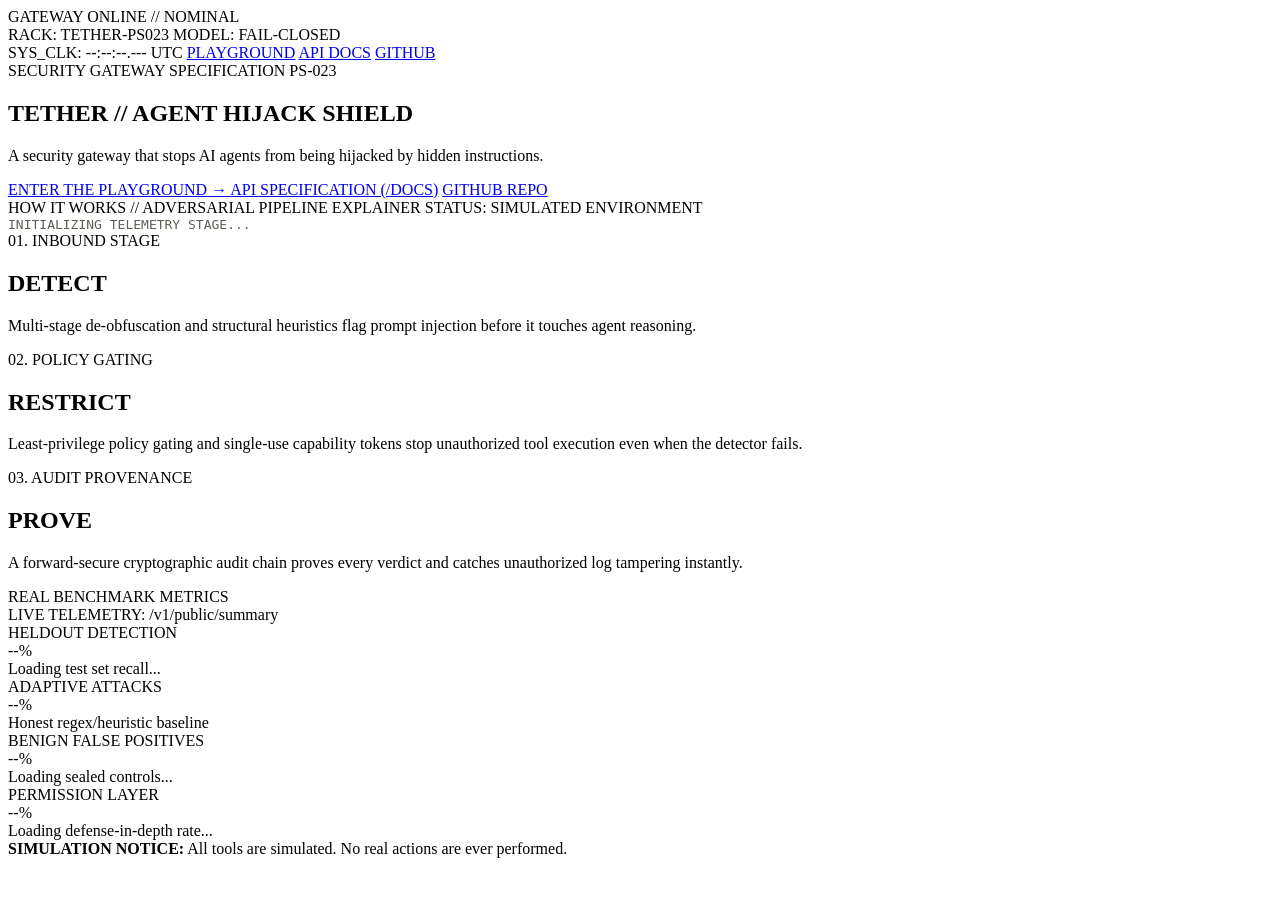
==== frontend/landing.html @ 5f9862f1 "feat(step-1): add landing page with animated explainer, telemetry strip, and Stitch design" ====
<!DOCTYPE html>
<html lang="en">
<head>
  <meta charset="UTF-8">
  <meta name="viewport" content="width=device-width, initial-scale=1.0">
  <title>Tether // Agent Hijack Shield - Defense-in-Depth AI Gateway</title>
  <link rel="preconnect" href="https://fonts.googleapis.com">
  <link rel="preconnect" href="https://fonts.gstatic.com" crossorigin>
  <link href="https://fonts.googleapis.com/css2?family=Bricolage+Grotesque:opsz,wght@12..96,700..800&family=IBM+Plex+Sans:wght@400;500;600;700&family=JetBrains+Mono:wght@400;600;700;800&display=swap" rel="stylesheet">
  <link rel="stylesheet" href="/static/landing.css">
</head>
<body>

  <!-- Top Tactical Chassis Strip -->
  <header class="chassis-header">
    <div class="chassis-header-left">
      <div class="system-status-badge">
        <span class="status-dot"></span>
        <span>GATEWAY ONLINE // NOMINAL</span>
      </div>
      <span>RACK: TETHER-PS023</span>
      <span>MODEL: FAIL-CLOSED</span>
    </div>
    <div class="chassis-header-right">
      <span id="sys-clock">SYS_CLK: --:--:--.--- UTC</span>
      <a href="/playground">PLAYGROUND</a>
      <a href="/docs">API DOCS</a>
      <a href="https://github.com/hemanth2607-cyber/agent-hijack-gateway" target="_blank" rel="noopener">GITHUB</a>
    </div>
  </header>

  <!-- Main Content Layout -->
  <main class="container">

    <!-- Hero Card -->
    <section class="hero-card">
      <div class="hero-tag">
        <span>SECURITY GATEWAY SPECIFICATION PS-023</span>
      </div>
      <h1 class="hero-title">TETHER // AGENT HIJACK SHIELD</h1>
      <p class="hero-pitch">A security gateway that stops AI agents from being hijacked by hidden instructions.</p>
      
      <div class="hero-actions">
        <a href="/playground" class="btn-primary" id="btn-enter-playground">
          <span>ENTER THE PLAYGROUND</span>
          <span>&rarr;</span>
        </a>
        <a href="/docs" class="btn-secondary">API SPECIFICATION (/DOCS)</a>
        <a href="https://github.com/hemanth2607-cyber/agent-hijack-gateway" target="_blank" rel="noopener" class="btn-secondary">GITHUB REPO</a>
      </div>
    </section>

    <!-- Video & Explainer Section -->
    <section class="video-module">
      <div class="video-header">
        <span>HOW IT WORKS // ADVERSARIAL PIPELINE EXPLAINER</span>
        <span>STATUS: SIMULATED ENVIRONMENT</span>
      </div>
      <div class="video-player-container" id="video-display-area">
        <!-- Injected dynamically via landing.js: <video>, <iframe>, or interactive 60s animated fallback -->
        <div style="color: #615E56; font-family: monospace; font-size: 13px;">INITIALIZING TELEMETRY STAGE...</div>
      </div>
    </section>

    <!-- Three Architectural Pillars -->
    <section class="pillars-grid">
      <div class="pillar-card">
        <span class="pillar-badge detect">01. INBOUND STAGE</span>
        <h2 class="pillar-title">DETECT</h2>
        <p class="pillar-desc">Multi-stage de-obfuscation and structural heuristics flag prompt injection before it touches agent reasoning.</p>
      </div>

      <div class="pillar-card">
        <span class="pillar-badge restrict">02. POLICY GATING</span>
        <h2 class="pillar-title">RESTRICT</h2>
        <p class="pillar-desc">Least-privilege policy gating and single-use capability tokens stop unauthorized tool execution even when the detector fails.</p>
      </div>

      <div class="pillar-card">
        <span class="pillar-badge prove">03. AUDIT PROVENANCE</span>
        <h2 class="pillar-title">PROVE</h2>
        <p class="pillar-desc">A forward-secure cryptographic audit chain proves every verdict and catches unauthorized log tampering instantly.</p>
      </div>
    </section>

    <!-- Real Results Strip (Telemetry Matrix) -->
    <section class="results-strip">
      <div class="results-strip-header">
        <div class="results-strip-title">
          <span>REAL BENCHMARK METRICS</span>
        </div>
        <span class="results-endpoint-tag">LIVE TELEMETRY: /v1/public/summary</span>
      </div>

      <div class="results-grid">
        <!-- Tile 1: Heldout Detection -->
        <div class="result-tile">
          <div>
            <div class="result-label">HELDOUT DETECTION</div>
            <div class="result-metric highlight" id="metric-heldout">--%</div>
          </div>
          <div class="result-sub" id="sub-heldout">Loading test set recall...</div>
        </div>

        <!-- Tile 2: Adaptive Attacks -->
        <div class="result-tile">
          <div>
            <div class="result-label">ADAPTIVE ATTACKS</div>
            <div class="result-metric" id="metric-adaptive">--%</div>
          </div>
          <div class="result-sub" id="sub-adaptive">Honest regex/heuristic baseline</div>
        </div>

        <!-- Tile 3: False Positives -->
        <div class="result-tile">
          <div>
            <div class="result-label">BENIGN FALSE POSITIVES</div>
            <div class="result-metric green" id="metric-benign-fp">--%</div>
          </div>
          <div class="result-sub" id="sub-benign-fp">Loading sealed controls...</div>
        </div>

        <!-- Tile 4: Permission Layer Interception -->
        <div class="result-tile">
          <div>
            <div class="result-label">PERMISSION LAYER</div>
            <div class="result-metric green" id="metric-permission-rate">--%</div>
          </div>
          <div class="result-sub" id="sub-permission-rate">Loading defense-in-depth rate...</div>
        </div>
      </div>
    </section>

  </main>

  <!-- Persistent Simulation Notice Footer -->
  <footer class="footer-notice">
    <strong>SIMULATION NOTICE:</strong> All tools are simulated. No real actions are ever performed.
  </footer>

  <!-- External Script Only (No Inline Scripts for strict CSP compliance) -->
  <script src="/static/landing.js"></script>
</body>
</html>
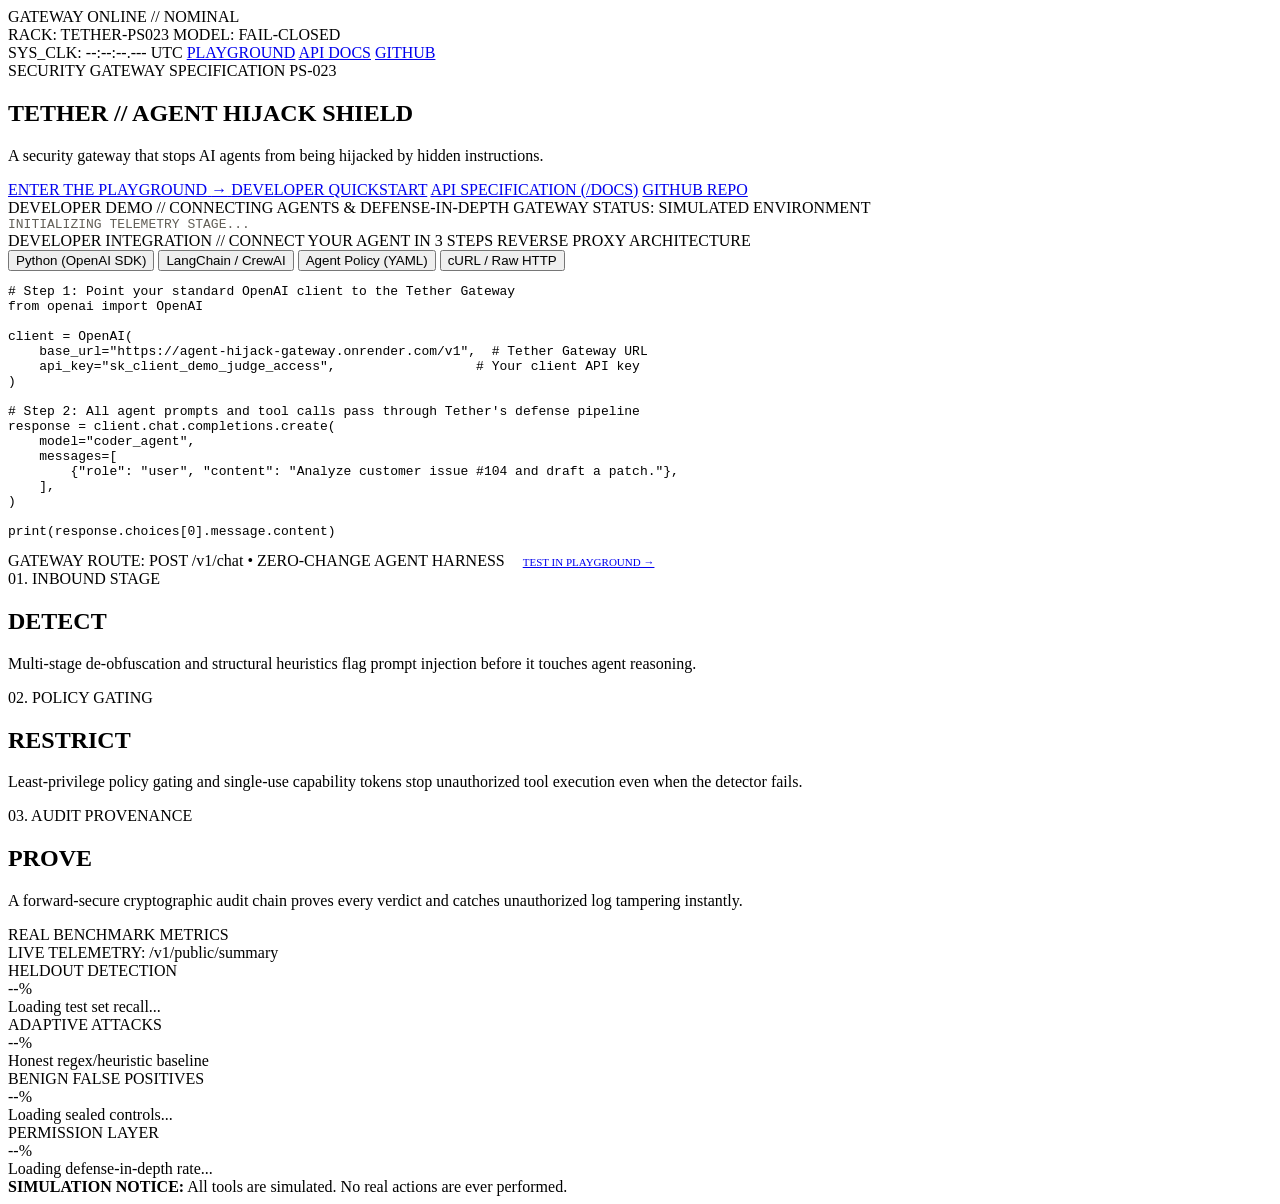
==== commit 3c79d9c1: "feat: add developer demo video, integration walkthrough, quickstart guide, and SDK connection exampl" ====
--- a/frontend/landing.html
+++ b/frontend/landing.html
@@ -45,6 +45,7 @@
           <span>ENTER THE PLAYGROUND</span>
           <span>&rarr;</span>
         </a>
+        <a href="#quickstart" class="btn-secondary">DEVELOPER QUICKSTART</a>
         <a href="/docs" class="btn-secondary">API SPECIFICATION (/DOCS)</a>
         <a href="https://github.com/hemanth2607-cyber/agent-hijack-gateway" target="_blank" rel="noopener" class="btn-secondary">GITHUB REPO</a>
       </div>
@@ -53,12 +54,49 @@
     <!-- Video & Explainer Section -->
     <section class="video-module">
       <div class="video-header">
-        <span>HOW IT WORKS // ADVERSARIAL PIPELINE EXPLAINER</span>
+        <span>DEVELOPER DEMO // CONNECTING AGENTS & DEFENSE-IN-DEPTH GATEWAY</span>
         <span>STATUS: SIMULATED ENVIRONMENT</span>
       </div>
       <div class="video-player-container" id="video-display-area">
         <!-- Injected dynamically via landing.js: <video>, <iframe>, or interactive 60s animated fallback -->
         <div style="color: #615E56; font-family: monospace; font-size: 13px;">INITIALIZING TELEMETRY STAGE...</div>
+      </div>
+    </section>
+
+    <!-- Developer Quickstart Section -->
+    <section class="quickstart-module" id="quickstart">
+      <div class="quickstart-header">
+        <span>DEVELOPER INTEGRATION // CONNECT YOUR AGENT IN 3 STEPS</span>
+        <span>REVERSE PROXY ARCHITECTURE</span>
+      </div>
+      <div class="quickstart-tabs">
+        <button class="quickstart-tab active" data-tab="tab-python">Python (OpenAI SDK)</button>
+        <button class="quickstart-tab" data-tab="tab-langchain">LangChain / CrewAI</button>
+        <button class="quickstart-tab" data-tab="tab-yaml">Agent Policy (YAML)</button>
+        <button class="quickstart-tab" data-tab="tab-curl">cURL / Raw HTTP</button>
+      </div>
+      <div class="quickstart-content">
+        <pre id="quickstart-code-display"><code># Step 1: Point your standard OpenAI client to the Tether Gateway
+from openai import OpenAI
+
+client = OpenAI(
+    base_url="https://agent-hijack-gateway.onrender.com/v1",  # Tether Gateway URL
+    api_key="sk_client_demo_judge_access",                  # Your client API key
+)
+
+# Step 2: All agent prompts and tool calls pass through Tether's defense pipeline
+response = client.chat.completions.create(
+    model="coder_agent",
+    messages=[
+        {"role": "user", "content": "Analyze customer issue #104 and draft a patch."},
+    ],
+)
+
+print(response.choices[0].message.content)</code></pre>
+      </div>
+      <div class="quickstart-footer">
+        <span>GATEWAY ROUTE: POST /v1/chat &bull; ZERO-CHANGE AGENT HARNESS</span>
+        <a href="/playground" class="btn-secondary" style="padding: 6px 14px; font-size: 11px;">TEST IN PLAYGROUND &rarr;</a>
       </div>
     </section>
 
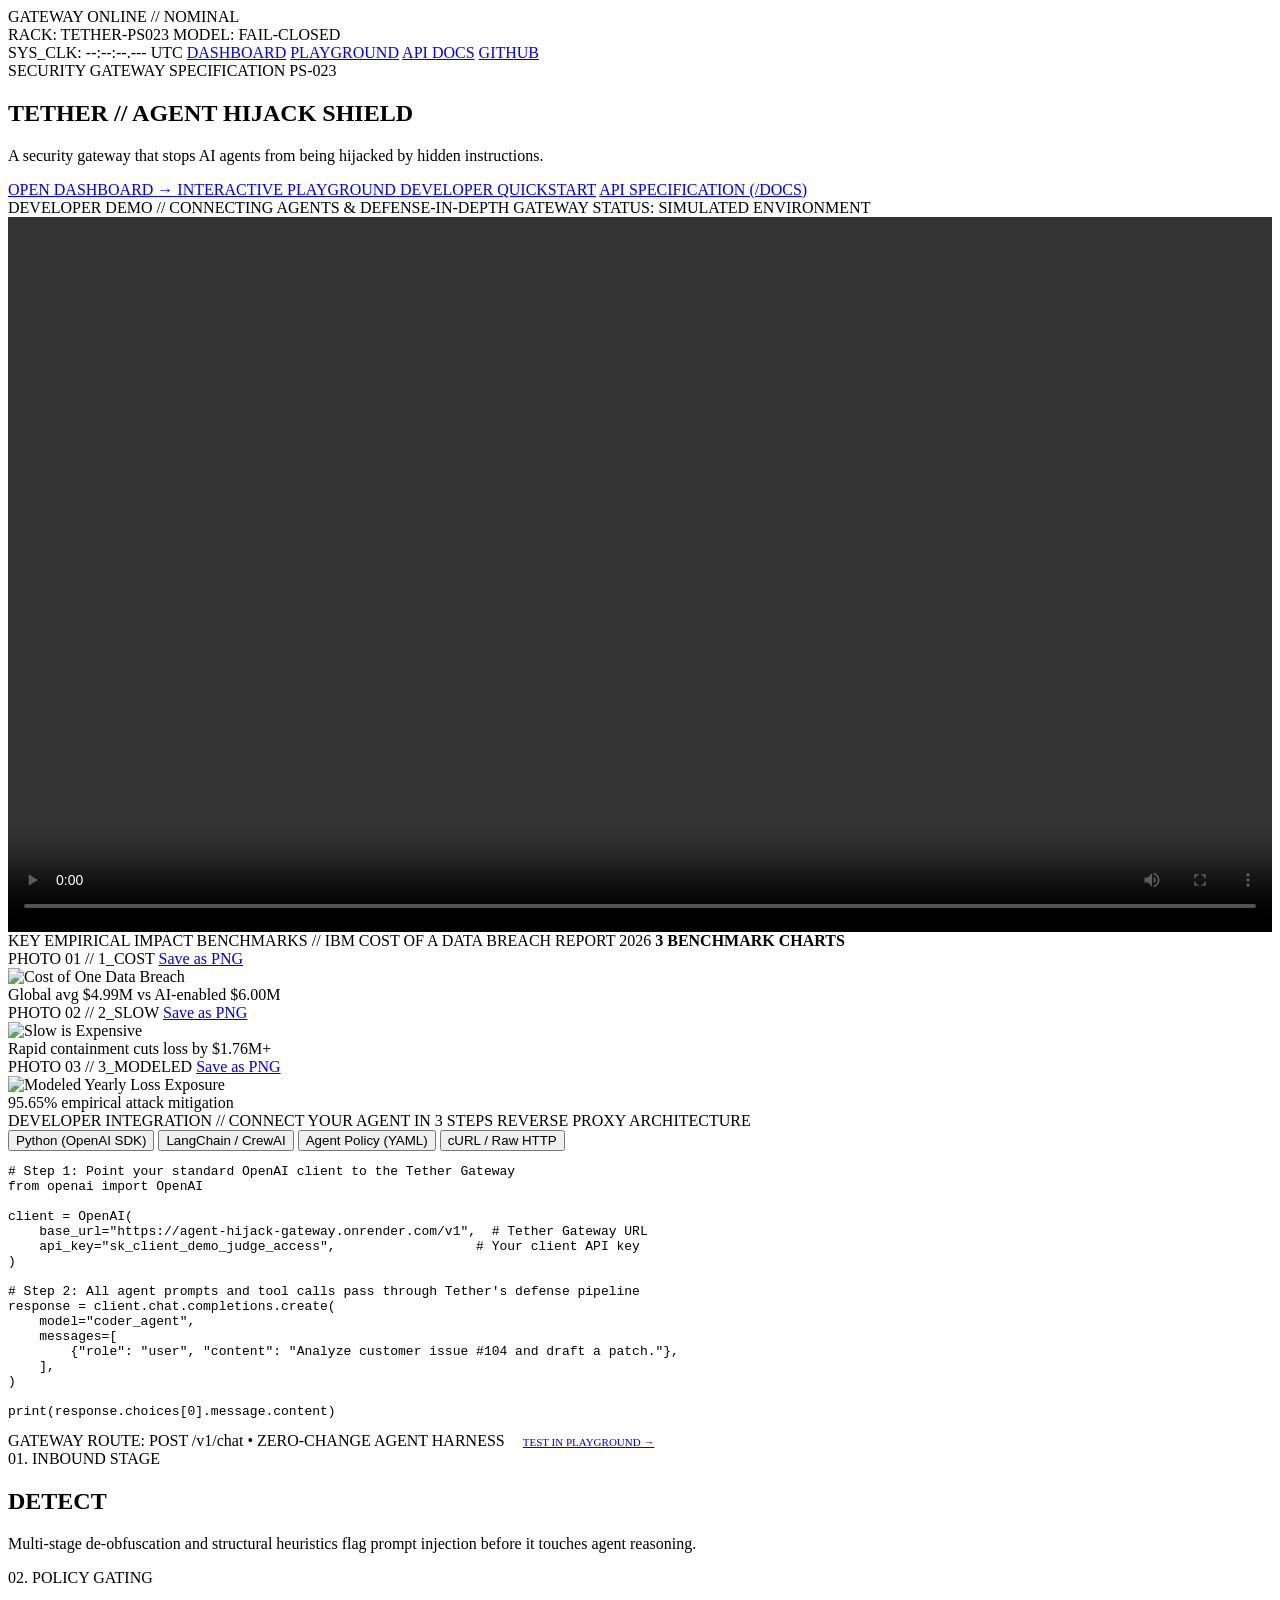
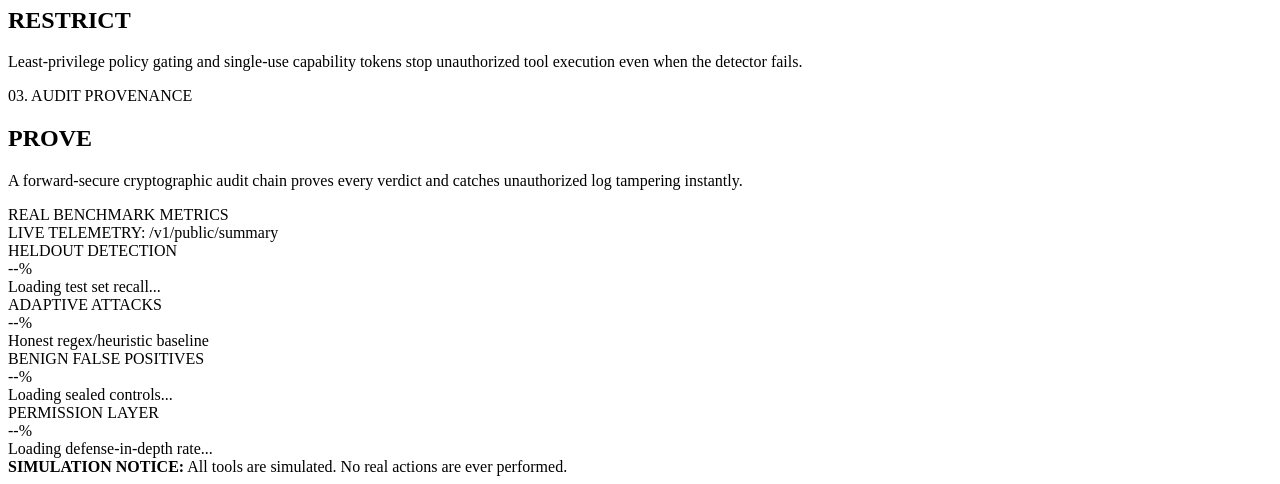
==== commit 4e2cfeb5: "feat(ui): restore original Stitch Instrument Console UI design at root with Video Project 8 and embe" ====
--- a/frontend/landing.html
+++ b/frontend/landing.html
@@ -23,6 +23,7 @@
     </div>
     <div class="chassis-header-right">
       <span id="sys-clock">SYS_CLK: --:--:--.--- UTC</span>
+      <a href="/dashboard">DASHBOARD</a>
       <a href="/playground">PLAYGROUND</a>
       <a href="/docs">API DOCS</a>
       <a href="https://github.com/hemanth2607-cyber/agent-hijack-gateway" target="_blank" rel="noopener">GITHUB</a>
@@ -41,25 +42,64 @@
       <p class="hero-pitch">A security gateway that stops AI agents from being hijacked by hidden instructions.</p>
       
       <div class="hero-actions">
-        <a href="/playground" class="btn-primary" id="btn-enter-playground">
-          <span>ENTER THE PLAYGROUND</span>
+        <a href="/dashboard" class="btn-primary" id="btn-enter-dashboard" style="background-color: var(--accent-orange);">
+          <span>OPEN DASHBOARD</span>
           <span>&rarr;</span>
+        </a>
+        <a href="/playground" class="btn-secondary" id="btn-enter-playground">
+          <span>INTERACTIVE PLAYGROUND</span>
         </a>
         <a href="#quickstart" class="btn-secondary">DEVELOPER QUICKSTART</a>
         <a href="/docs" class="btn-secondary">API SPECIFICATION (/DOCS)</a>
-        <a href="https://github.com/hemanth2607-cyber/agent-hijack-gateway" target="_blank" rel="noopener" class="btn-secondary">GITHUB REPO</a>
       </div>
     </section>
 
     <!-- Video & Explainer Section -->
     <section class="video-module">
       <div class="video-header">
-        <span>DEVELOPER DEMO // CONNECTING AGENTS & DEFENSE-IN-DEPTH GATEWAY</span>
+        <span>DEVELOPER DEMO // CONNECTING AGENTS &amp; DEFENSE-IN-DEPTH GATEWAY</span>
         <span>STATUS: SIMULATED ENVIRONMENT</span>
       </div>
-      <div class="video-player-container" id="video-display-area">
-        <!-- Injected dynamically via landing.js: <video>, <iframe>, or interactive 60s animated fallback -->
-        <div style="color: #615E56; font-family: monospace; font-size: 13px;">INITIALIZING TELEMETRY STAGE...</div>
+      <div class="video-player-container" id="video-display-area" style="position: relative; width: 100%; aspect-ratio: 16/9; background: #000;">
+        <video controls playsinline preload="metadata" style="width: 100%; height: 100%; object-fit: contain;">
+          <source src="/static/assets/demo.mp4" type="video/mp4">
+          <source src="/Video Project 8.mp4" type="video/mp4">
+          Your browser does not support HTML5 video streaming.
+        </video>
+      </div>
+
+      <!-- 3 Charts Section inside the video module -->
+      <div class="charts-module-strip">
+        <div class="charts-module-header">
+          <span>KEY EMPIRICAL IMPACT BENCHMARKS // IBM COST OF A DATA BREACH REPORT 2026</span>
+          <span style="color: var(--accent-orange); font-weight: 700;">3 BENCHMARK CHARTS</span>
+        </div>
+        <div class="landing-charts-grid">
+          <div class="landing-chart-card">
+            <div class="landing-chart-top">
+              <span>PHOTO 01 // 1_COST</span>
+              <a href="/1_cost_of_one_breach.png" download class="landing-chart-dl">Save as PNG</a>
+            </div>
+            <img src="/static/assets/charts/1_cost.png" alt="Cost of One Data Breach" class="landing-chart-img">
+            <div class="landing-chart-sub">Global avg $4.99M vs AI-enabled $6.00M</div>
+          </div>
+          <div class="landing-chart-card">
+            <div class="landing-chart-top">
+              <span>PHOTO 02 // 2_SLOW</span>
+              <a href="/2_slow_is_expensive.png" download class="landing-chart-dl">Save as PNG</a>
+            </div>
+            <img src="/static/assets/charts/2_slow.png" alt="Slow is Expensive" class="landing-chart-img">
+            <div class="landing-chart-sub">Rapid containment cuts loss by $1.76M+</div>
+          </div>
+          <div class="landing-chart-card">
+            <div class="landing-chart-top">
+              <span>PHOTO 03 // 3_MODELED</span>
+              <a href="/3_modeled_yearly_loss.png" download class="landing-chart-dl">Save as PNG</a>
+            </div>
+            <img src="/static/assets/charts/3_modeled.png" alt="Modeled Yearly Loss Exposure" class="landing-chart-img">
+            <div class="landing-chart-sub">95.65% empirical attack mitigation</div>
+          </div>
+        </div>
       </div>
     </section>
 
